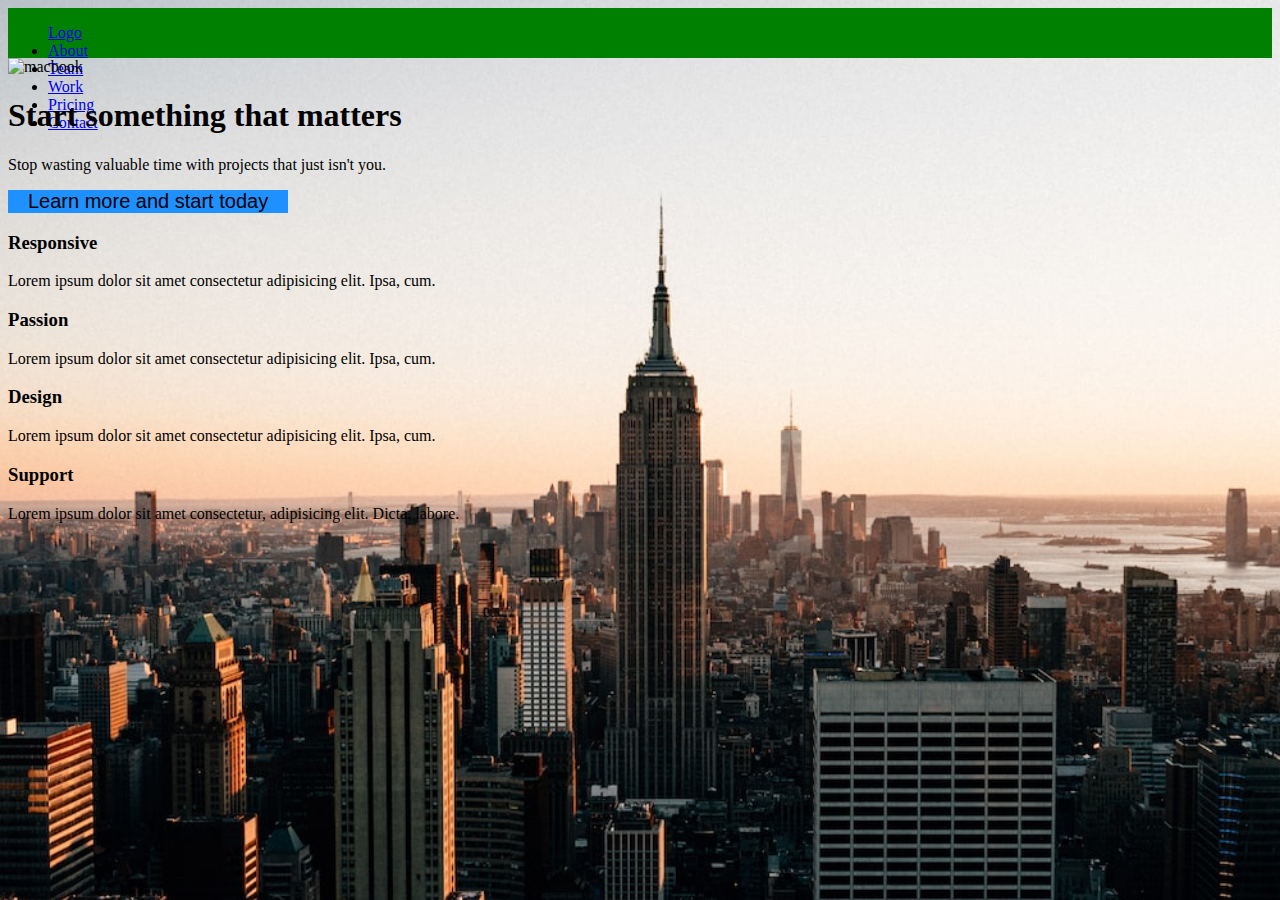
==== layoutProject/index.html @ 12c2fb39 "layoutDesign" ====
<!DOCTYPE html>
<html lang="en">

<head>
    <meta charset="UTF-8">
    <meta http-equiv="X-UA-Compatible" content="IE=edge">
    <meta name="viewport" content="width=device-width, initial-scale=1.0">
    <link rel="stylesheet" href="/style.css">
    <title>Layout</title>
</head>

<body>
    <header>
        <div class="navbar">
            <ul>
                <div class="logo"><a href="#">Logo</a></div>
                <li><a href="#">About</a></li>
                <li><a href="#">Team</a></li>
                <li><a href="#">Work</a></li>
                <li><a href="#">Pricing</a></li>
                <li><a href="#">Contact</a></li>
            </ul>
        </div>
    </header>

    <div class="imageTextContainer">
        <div class="imageContainer">
            <img src="/images/mac.jpg" alt="macbook">
            <div class="text">
                <h1>Start something that matters</h1>
                <p>Stop wasting valuable time with projects that just isn't you.</p>
                <button>Learn more and start today</button>
            </div>
        </div>
    </div>

    <div class="grid-container">
        <div class="grid-item">
            <h3>Responsive</h3>
            <p class="grid-text-p">Lorem ipsum dolor sit amet consectetur adipisicing elit. Ipsa, cum.</p>
        </div>
        <div class="grid-item">
            <h3>Passion</h3>
            <p class="grid-text-p">Lorem ipsum dolor sit amet consectetur adipisicing elit. Ipsa, cum.</p>
        </div>
        <div class="grid-item">
            <h3>Design</h3>
            <p class="grid-text-p">Lorem ipsum dolor sit amet consectetur adipisicing elit. Ipsa, cum.</p>
        </div>
        <div class="grid-item">
            <h3>Support</h3>
            <p class="grid-text-p">Lorem ipsum dolor sit amet consectetur, adipisicing elit. Dicta, labore.</p>
        </div>
    </div>
</body>

</html>
---- style.css ----
body{
    display: flex;
    flex-direction: column;
    background-image: url("images/bg1.jpeg");
    background-size: cover;
    background-repeat: no-repeat; 
}

header{
    width: 100%;
    height: 50px;
    background-color: green;
}

section{
    width: 100%;
    height: 100px;
    /* background-color: cadetblue; */
    background-image: linear-gradient(green, yellow);
    display: flex;
    align-items: center;
    justify-content: center;
    flex-wrap: wrap;
}

#main{
    box-shadow: 2px 2px 10% grey;
}

/* use . to access class */
.about-me{
    width: 99%;
    height: 200px;
    background-color: rgb(240, 112, 7);
    margin: 10px 0 10px 0;
    border: solid black 10px;
    border-radius: 15px; 
}

.avatar{
    width:100px;
    border-radius: 50px;
}

/* to access div with id use # */
#name{
   color: black; 
}

.test{
    width: 30px;
    height: 30px;
    background-color: red;
    margin: 5px;
}

button{
    border: 0;
    padding: 0 20px;
    font-size: 20px;
    background-color: dodgerblue;
    background-image: linear-gradient(rgb(226, 48, 16) rgb(147, 147, 233));
}
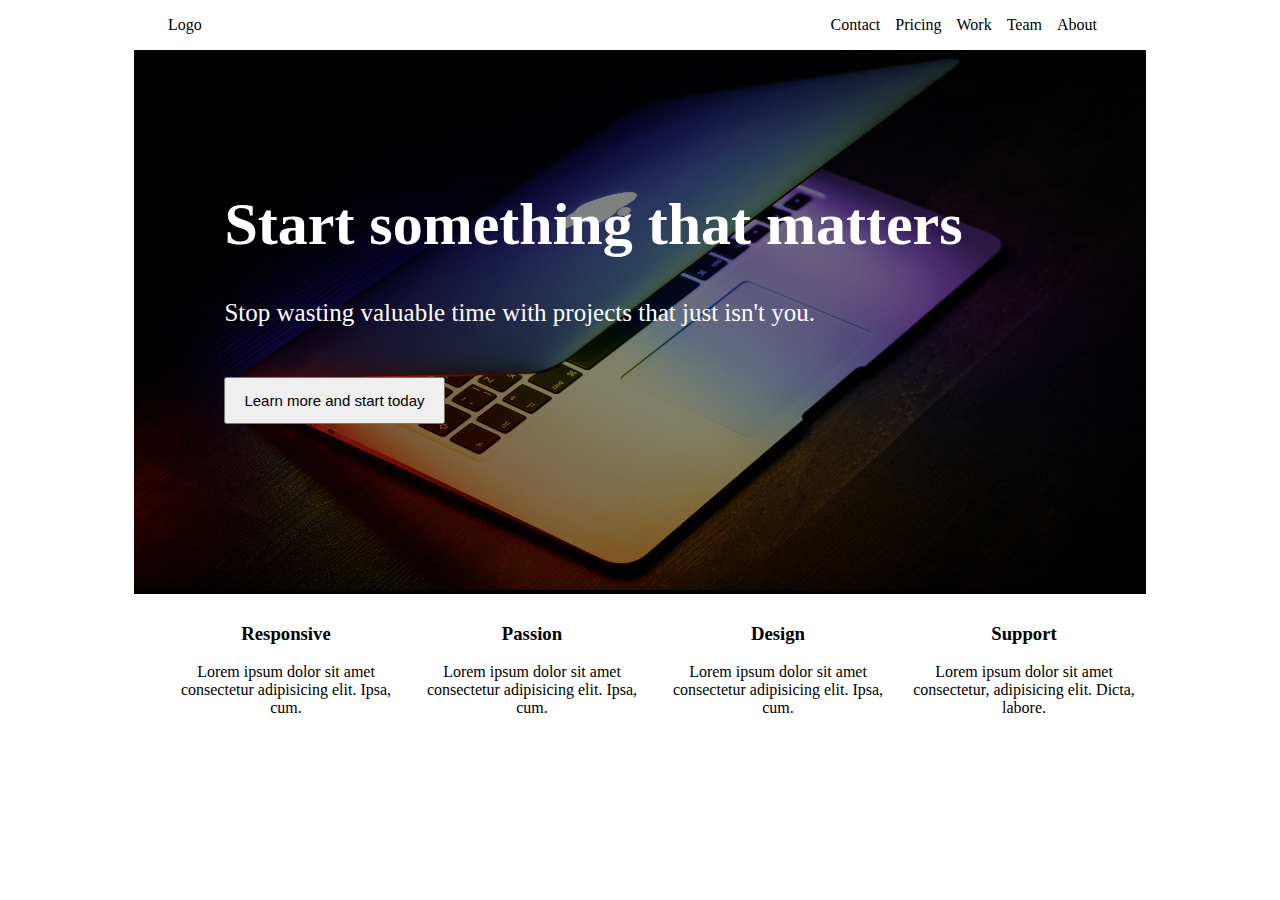
==== commit 04f8a830: "changesLayout" ====
--- a/layoutProject/index.html
+++ b/layoutProject/index.html
@@ -5,7 +5,7 @@
     <meta charset="UTF-8">
     <meta http-equiv="X-UA-Compatible" content="IE=edge">
     <meta name="viewport" content="width=device-width, initial-scale=1.0">
-    <link rel="stylesheet" href="/style.css">
+    <link rel="stylesheet" href="/layoutProject/style.css">
     <title>Layout</title>
 </head>
 
--- a/layoutProject/style.css
+++ b/layoutProject/style.css
@@ -0,0 +1,97 @@
+
+.navbar a {
+  text-decoration: none;
+  color:black;
+}
+.navbar ul {
+    overflow:auto;
+    padding:0;
+    margin-right: 160px;
+    /* float: right; */
+    /* width: 50%; */
+    /* display: flex; */
+    /* flex-direction: row-reverse; */
+}
+
+.logo {
+    float: left;
+    margin-left:160px;
+    color: black;
+}
+
+
+.navbar li {
+    float:right;
+    color: black;
+    /* display: flex; */
+    list-style: none;
+    margin-right: 15px;
+}
+
+.imageTextContainer {
+    width: 100%;
+    /* position: relative; */
+    color: white;
+    display: flex;
+    justify-content: center;
+    overflow: auto;
+}
+
+.imageContainer {
+    width: 80%;
+    position: relative;
+    background-color: black;
+}
+
+.imageContainer img {
+    /* background-size: contain; */
+    /* position: relative; */
+    z-index: -1;
+    width: 100%;
+    height: 60vh;
+    opacity: 0.5;
+}
+
+.text {
+    position: absolute;
+    top: 100px;
+    left: 90px;
+}
+
+.text h1 {
+    font-size: 60px;
+}
+
+.text p {
+    font-size: 25px;
+    margin-bottom: 50px;
+}
+
+.text button {
+    font-size: 15px;
+    padding: 13px 18px;
+}
+
+.grid-container{
+    display: grid;
+    margin: 10px 160px 0px 160px;
+    grid-template-columns: 25% 25% 25% 25%;
+    gap: 10px;
+}
+
+.grid-item{
+    /* justify-content: center; */
+    text-align: center;
+}
+
+.grid-text-p{
+    display: flex;
+    /* justify-content: center; */
+    /* overflow-wrap: break-word; */
+    /* word-wrap: break-word; */
+}
+
+.grid-container h3{
+    display: flex;
+    justify-content: center;
+}